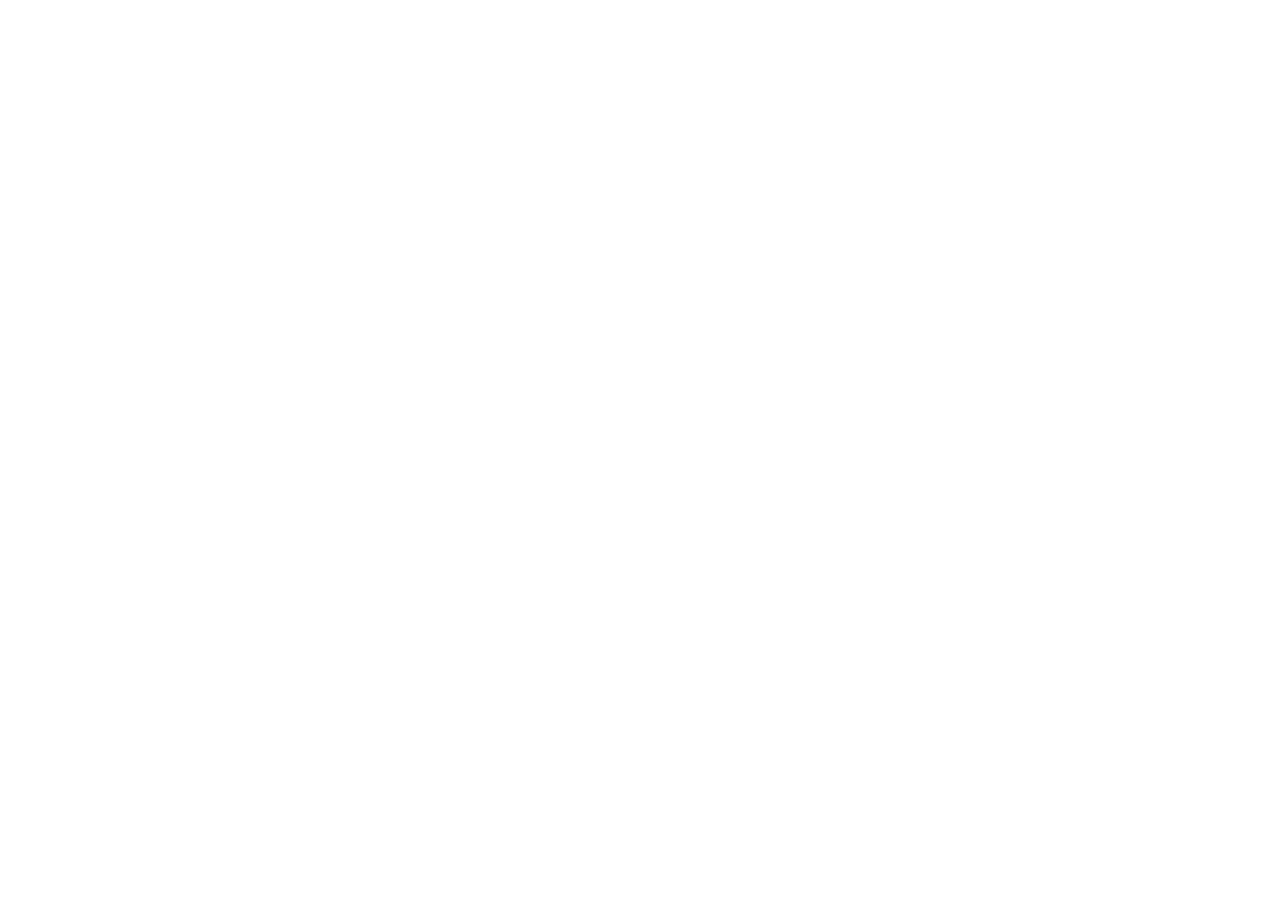
==== index.html @ 57bcef61 "Добавление файла index.html" ====
<!DOCTYPE html>
<html lang="en">
<head>
    <meta charset="UTF-8">
    <meta name="viewport" content="width=device-width, initial-scale=1.0">
    <title>Templating</title>
</head>

<body>
    
</body>
</html>
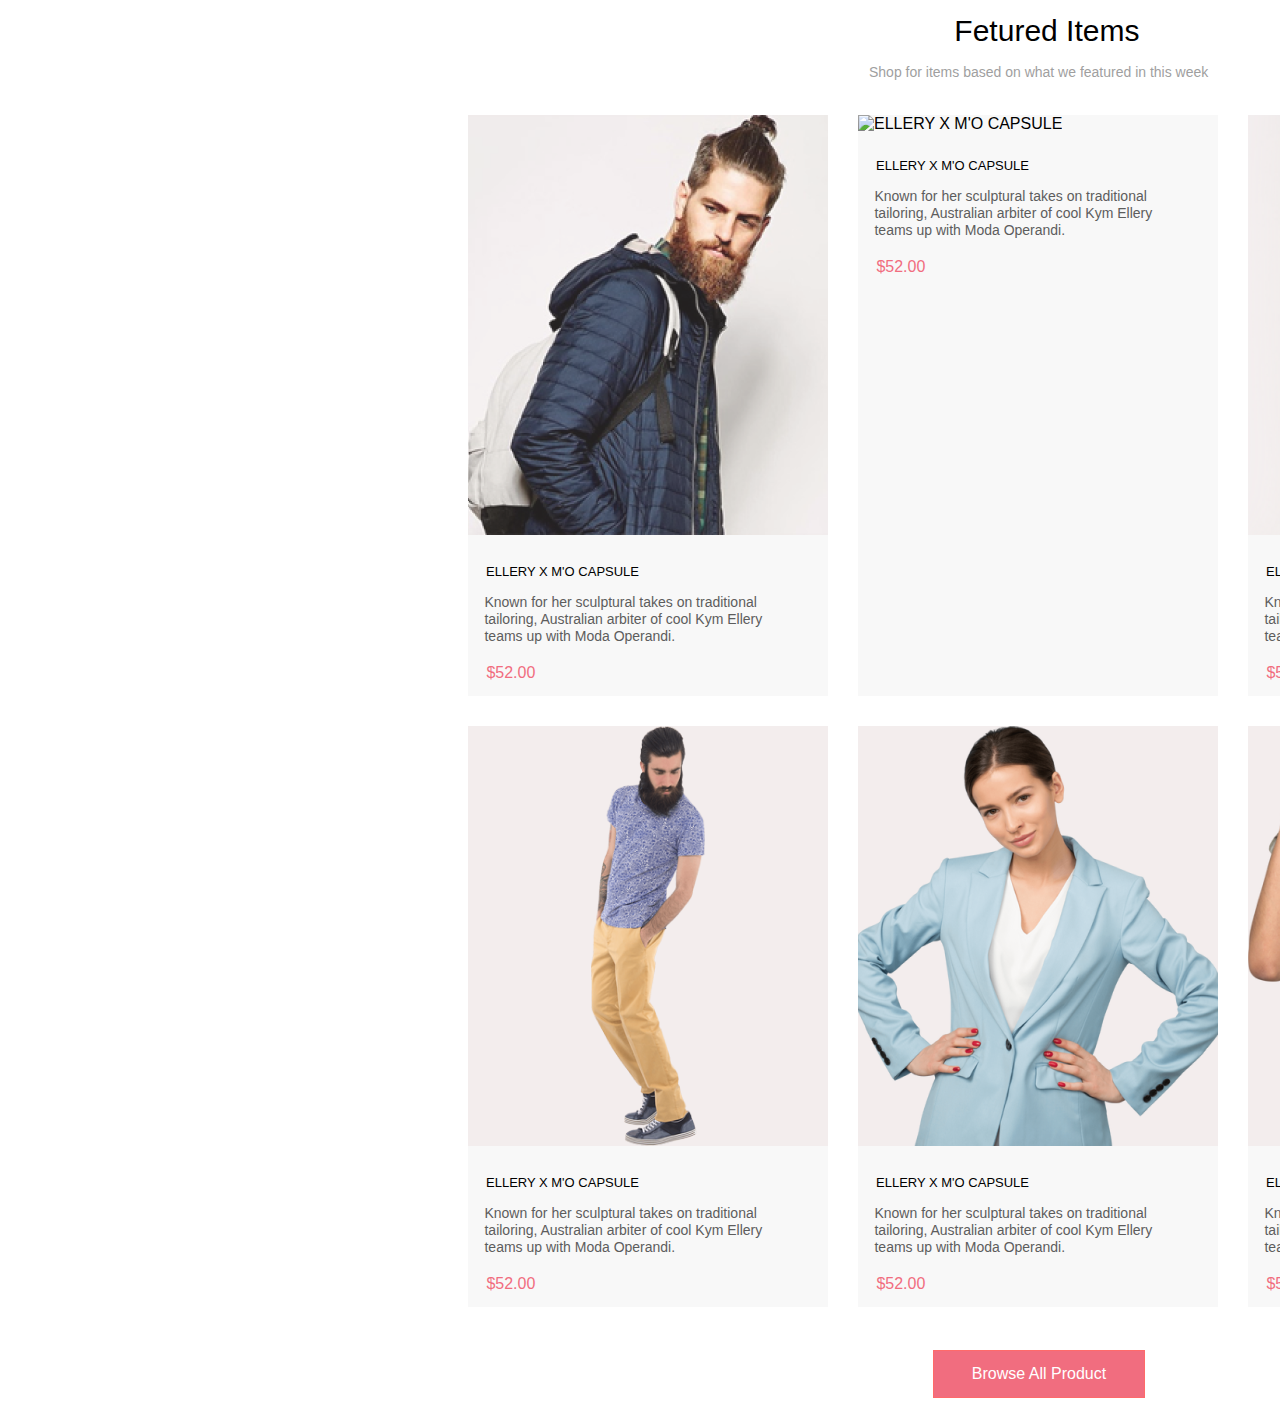
==== commit c2e483c2: "рабочий вариант" ====
--- a/index.html
+++ b/index.html
@@ -1,12 +1,23 @@
 <!DOCTYPE html>
 <html lang="en">
+
 <head>
     <meta charset="UTF-8">
     <meta name="viewport" content="width=device-width, initial-scale=1.0">
     <title>Templating</title>
+    <link rel="stylesheet" href="style.css" />
 </head>
 
 <body>
     
+    <div class="content">
+        <h1 class="header_container">Fetured Items</h1>
+        <p class="paragraph_container">Shop for items based on what we featured in this week</p>
+    <div class="container"></div>
+    <button class="button_container">Browse All Product</button>
+</div>
+
+<script src="basket.js"></script>
+
 </body>
 </html>--- a/style.css
+++ b/style.css
@@ -0,0 +1,122 @@
+.card {
+    width: 360px;
+    height: 581px;
+    top: 107px;
+    left: 230px;
+    background-image: url(img/Background\ \(1\).png);
+    font-family: 'Lato', sans-serif;
+    position: relative;
+}
+
+html {
+    box-sizing: border-box;
+}
+
+*,
+*::before,
+*::after {
+    box-sizing: inherit;
+}
+
+.container {
+    grid-gap: 30px;
+    display: grid;
+    grid-template-columns: repeat(3, 1fr);
+    grid-template-rows: repeat(2, 1fr);
+    position: relative;
+}
+
+.content {
+    width: 1140px;
+    height: 1395px;
+    top: 0px;
+    left: 230px;
+    position: relative;
+}
+
+.header_container {
+    width: 186px;
+    height: 36px;
+    left: 710.36px;
+    top: 0px;
+    font-size: 30px;
+    font-weight: 400;
+    margin: 6px;
+    flex-shrink: 0;
+    position: absolute;
+    font-family: 'Lato', sans-serif;
+}
+
+.paragraph_container {
+    width: 340px;
+    height: 17px;
+    top: 42px;
+    left: 631px;
+    font-size: 14px;
+    font-weight: 400;
+    color: #9F9F9F;
+    margin-bottom: 48px;
+    position: absolute;
+    font-family: 'Lato', sans-serif;
+}
+
+.product_img {
+    width: 360px;
+    height: 420px;
+    top: 106px;
+    left: 230px;
+    box-shadow: #5D5D5D;
+}
+
+.product_name {
+    width: 153.11px;
+    height: 16px;
+    top: 1662.35px;
+    left: 248px;
+    font-size: 13px;
+    font-weight: 400;
+    margin-bottom: 12.65px;
+    margin-top: 25.35px;
+    margin-left: 18px;
+    line-height: 15.6px;
+}
+
+.product_description {
+    width: 316.74px;
+    height: 51px;
+    top: 1191px;
+    left: 246.46px;
+    font-weight: 300;
+    font-size: 14px;
+    color: #5D5D5D;
+    margin-bottom: 18px;
+    margin-left: 16.46px;
+    line-height: 16.8px;
+}
+
+.product_price {
+    width: 52.46px;
+    height: 19px;
+    top: 1260px;
+    left: 248.41px;
+    font-weight: 400;
+    font-size: 16px;
+    color: #F16D7F;
+    margin-left: 18.41px;
+    margin-bottom: 20px;
+    line-height: 19.2px;
+}
+
+.button_container {
+    width: 212px;
+    height: 48px;
+    left: 695px;
+    border: 1px;
+    flex-shrink: 0;
+    font-size: 16px;
+    background-image: url(img/Rectangle\ 5\ \(1\).svg);
+    color: white;
+    cursor: pointer;
+    position: relative;
+   margin-top: 150px;
+}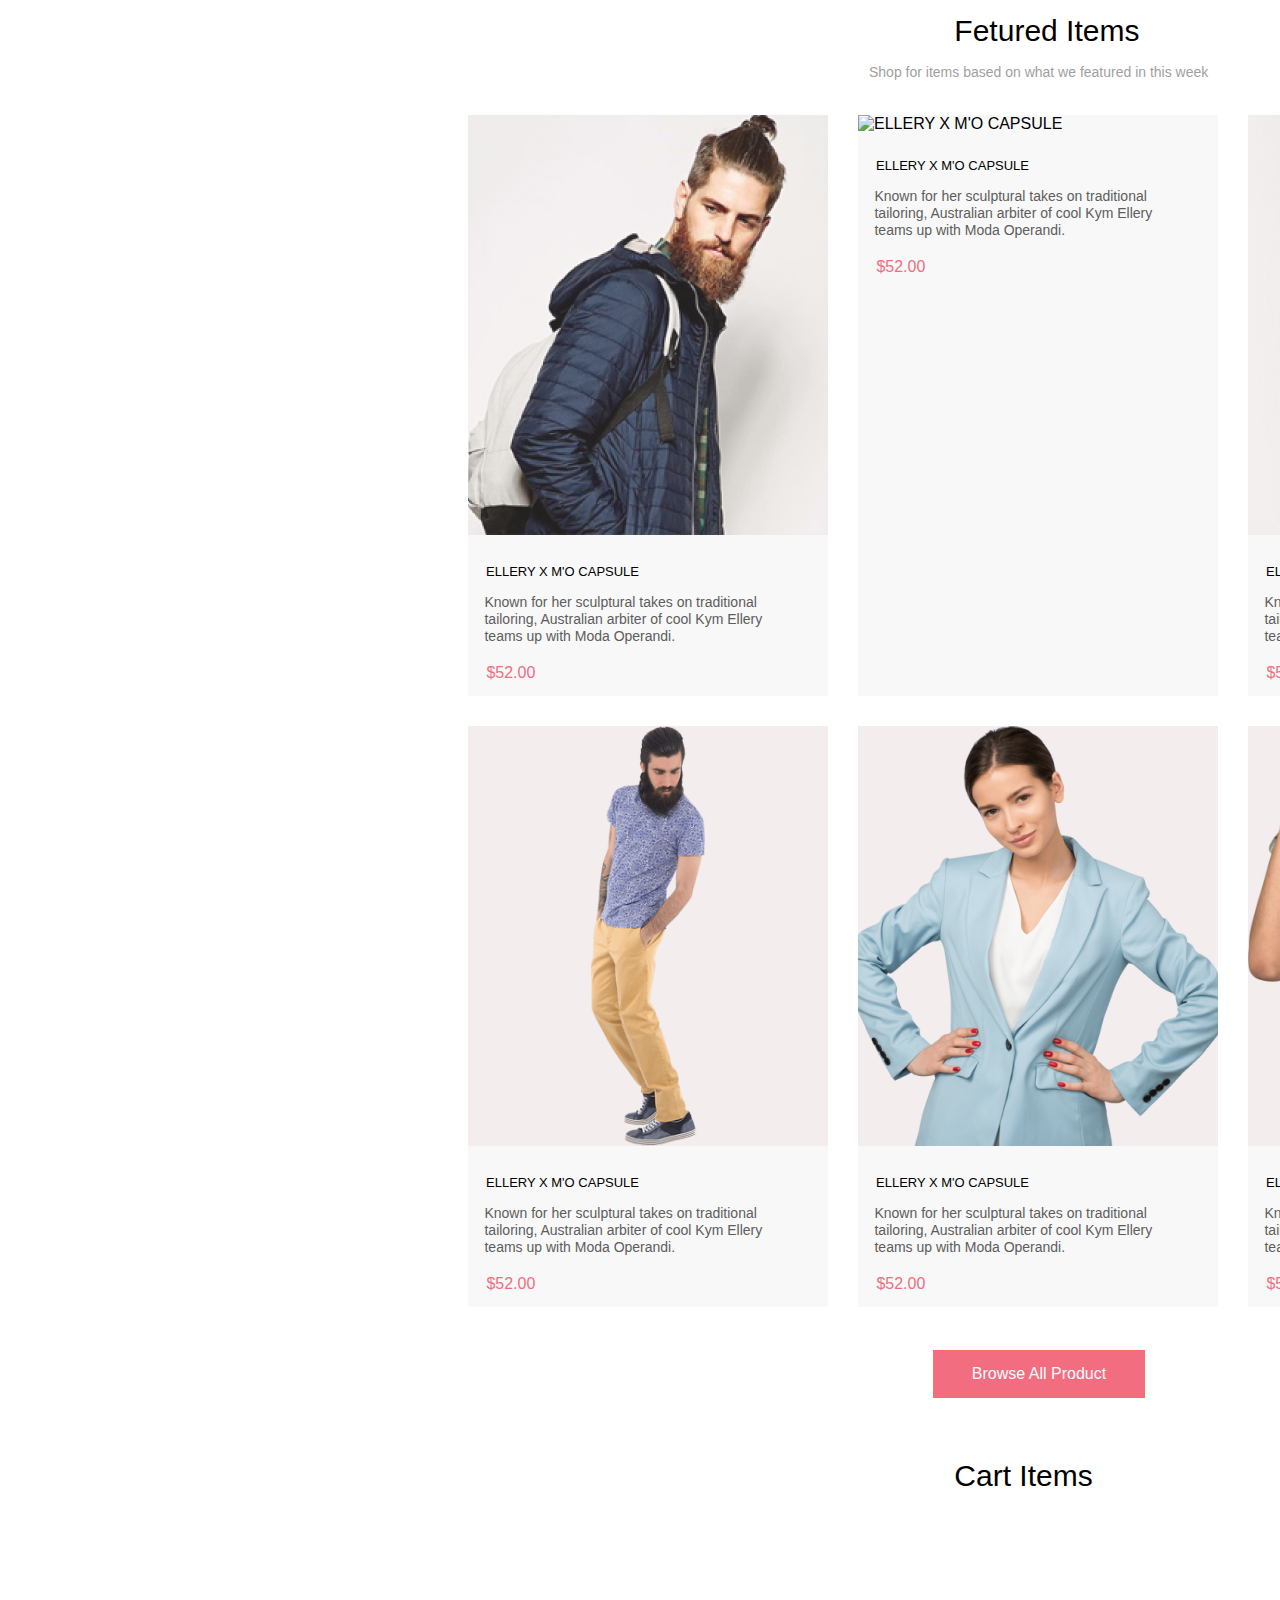
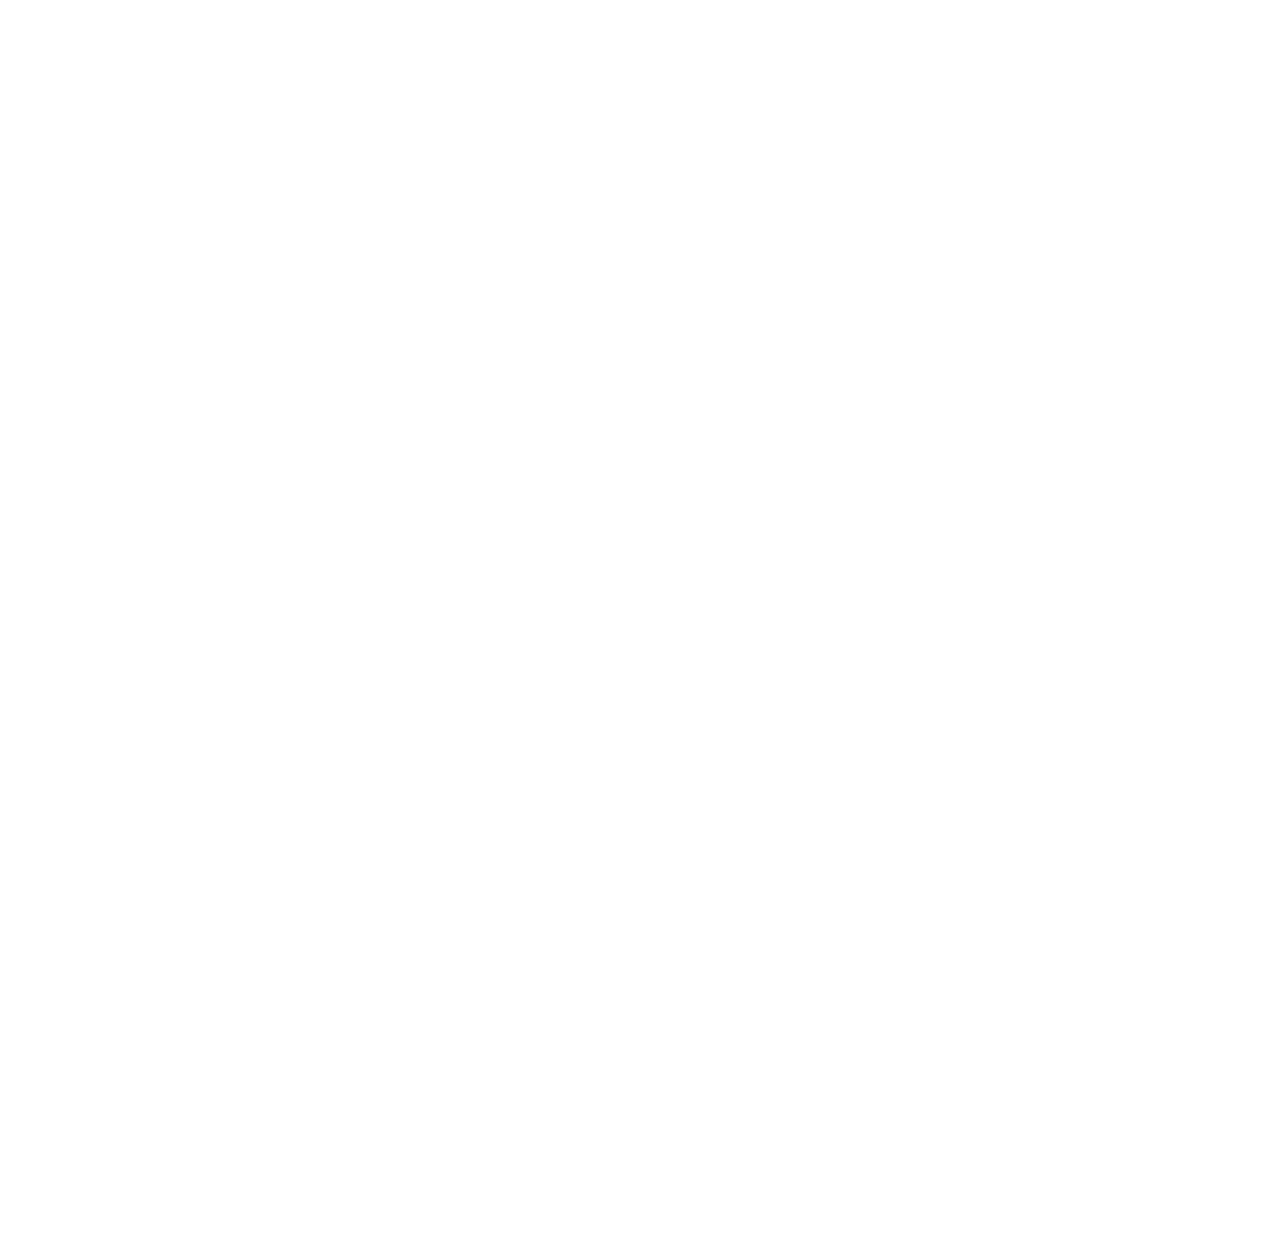
==== commit ca994494: "*" ====
--- a/index.html
+++ b/index.html
@@ -9,15 +9,19 @@
 </head>
 
 <body>
+            <div class="content">
+                <h1 class="header_container">Fetured Items</h1>
+                <p class="paragraph_container">Shop for items based on what we featured in this week</p>
+                <div class="container"></div>
+                <button class="button_container">Browse All Product</button>
+            </div>
+  
+        <div class="cartContainer">
+            <h1 class="header_container">Cart Items</h1> 
+            <div class="cartWrap" id="cartWrap"></div>
+        </div>
     
-    <div class="content">
-        <h1 class="header_container">Fetured Items</h1>
-        <p class="paragraph_container">Shop for items based on what we featured in this week</p>
-    <div class="container"></div>
-    <button class="button_container">Browse All Product</button>
-</div>
+    <script src="basket.js"></script>
+</body>
 
-<script src="basket.js"></script>
-
-</body>
 </html>--- a/style.css
+++ b/style.css
@@ -26,10 +26,26 @@
     position: relative;
 }
 
+.cartWrap {
+    grid-gap: 30px;
+    display: grid;
+    grid-template-columns: repeat(3, 1fr);
+    grid-template-rows: repeat(2, 1fr);
+    position: relative;
+}
+
 .content {
     width: 1140px;
     height: 1395px;
     top: 0px;
+    left: 230px;
+    position: relative;
+}
+
+.cartContainer {
+    width: 1140px;
+    height: 1395px;
+    top: 50px;
     left: 230px;
     position: relative;
 }
@@ -66,6 +82,16 @@
     top: 106px;
     left: 230px;
     box-shadow: #5D5D5D;
+    background-repeat: no-repeat;
+}
+
+.container_image:hover {
+    filter: brightness(50%);
+    cursor: pointer;
+}
+
+.container_image:hover > .overlay {
+    visibility: visible;
 }
 
 .product_name {
@@ -118,5 +144,34 @@
     color: white;
     cursor: pointer;
     position: relative;
-   margin-top: 150px;
-}+    margin-top: 150px;
+}
+
+.container_image {
+    position: relative;
+    display: inline-block;
+}
+
+.overlay {
+    position: absolute;
+    top: 50%;
+    left: 50%;
+    transform: translate(-50%, -50%);
+    z-index: 10000;
+    visibility: hidden;
+}
+
+button.btn {
+    position: absolute;;
+    width: 25px;
+    height: 25px;
+    border: none;
+    right: 22px;
+    top: 50px;
+    background-image:  url("../img/Vector.svg");
+    background-position: center;
+    cursor: pointer;
+    background-repeat: no-repeat;
+}
+
+
